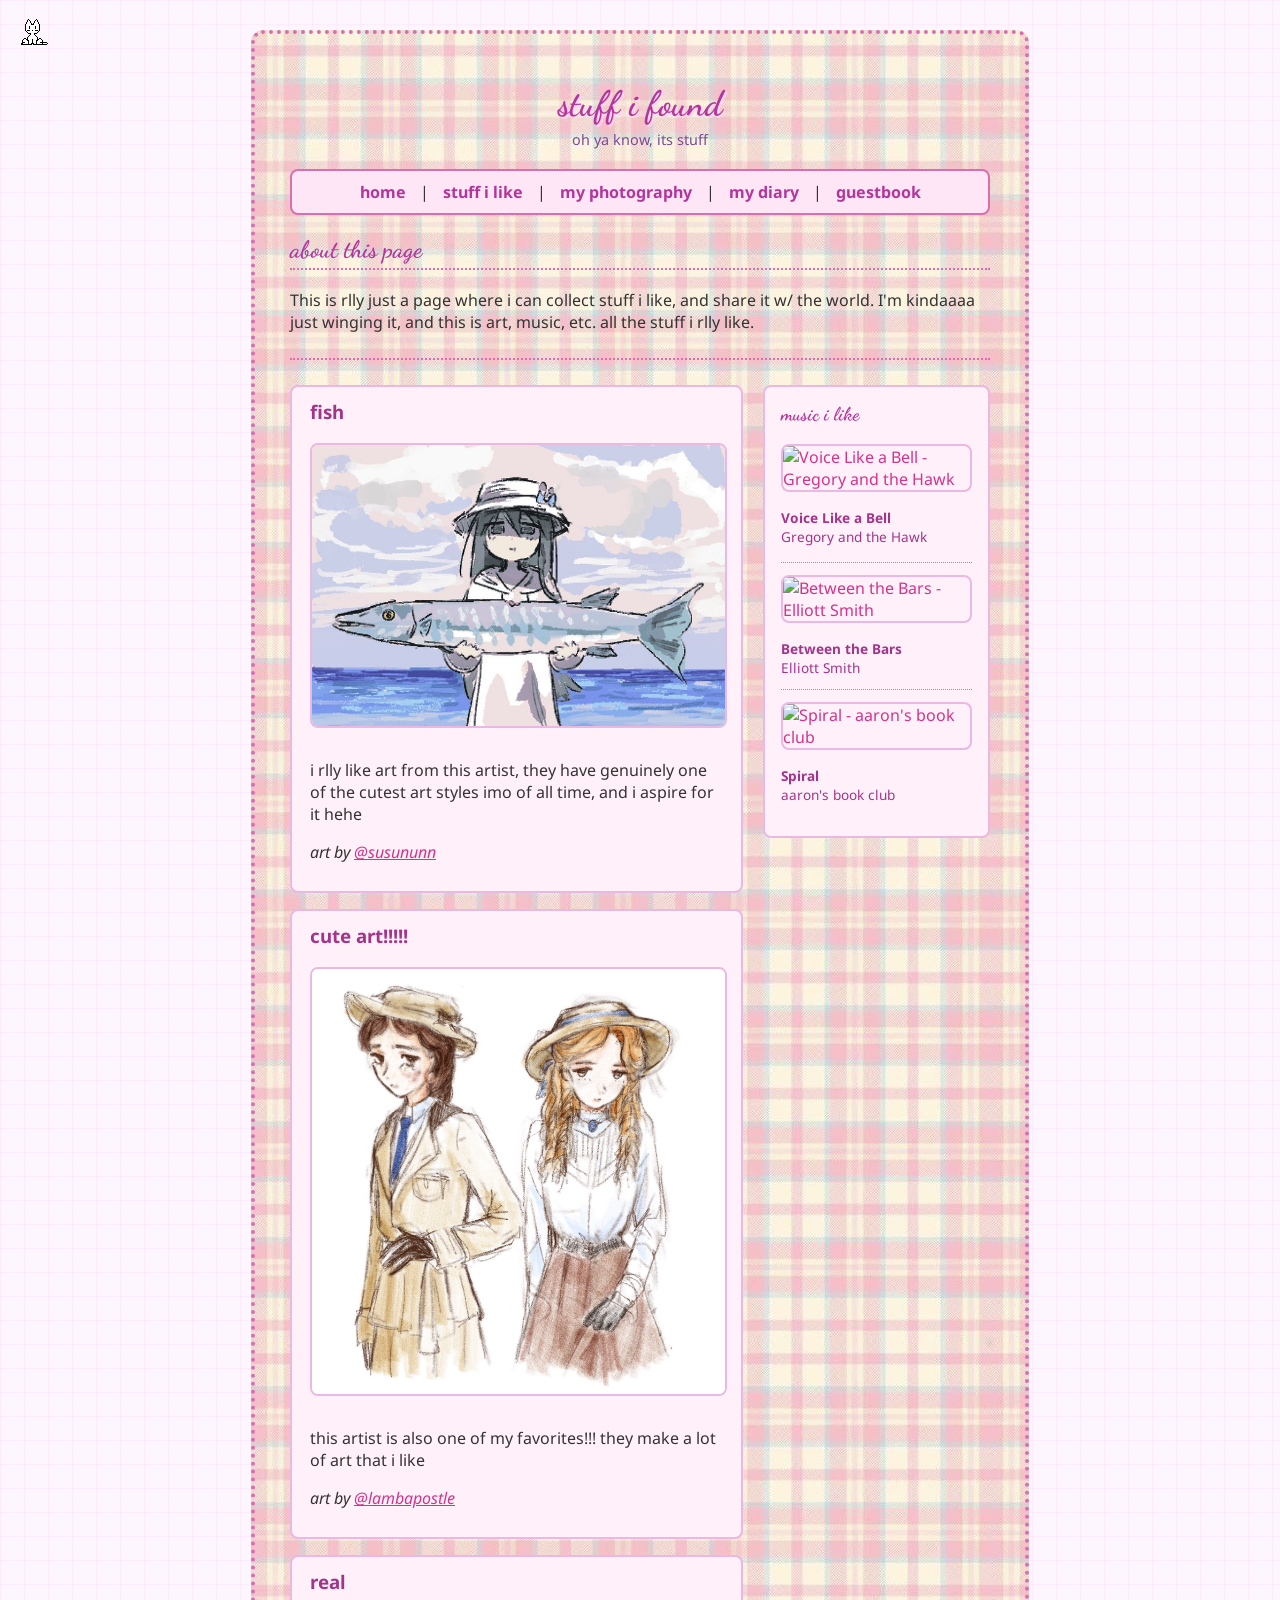
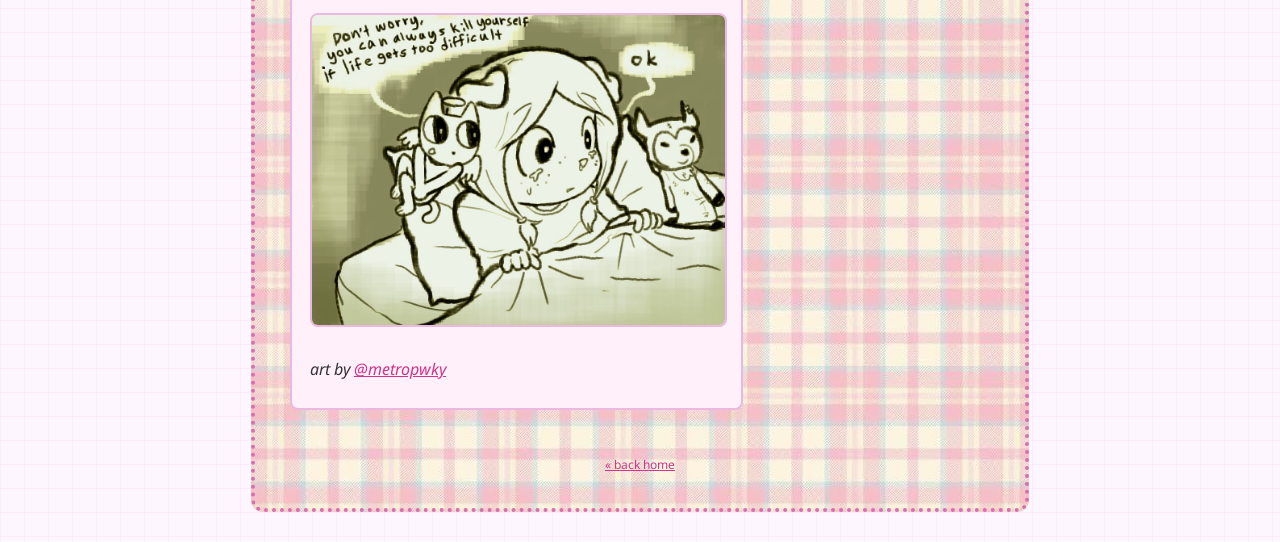
==== art.html @ 1dc4fcb8 "maxine.gripe" ====
<!DOCTYPE html>
<html lang="en">
<head>
  <meta charset="UTF-8">
  <title>stuff</title>
  <link rel="stylesheet" href="style.css">
<style>
  .wrapper {
    background-image: url("images/plaid.png");
    background-repeat: repeat;
    background-size: auto;
  }
</style>
</head>
<body>
  <div class="wrapper">
    <header>
      <h1>stuff i found</h1>
      <p class="subtitle"> oh ya know, its stuff</p>
    </header>

    <nav>
   <a href="index.html">home</a> |
      <a href="art.html">stuff i like</a> |
      <a href="photography.html">my photography</a> |
      <a href="diary.html">my diary</a> |
      <a href="guestbook.html">guestbook</a>
    </nav>

    <h2 style="font-family: 'Dancing Script', cursive; font-weight: 700;">about this page</h2>
    <p>
      This is rlly just a page where i can collect stuff i like, and share it w/ the world. I'm kindaaaa just winging it, and this is art, music, etc. all the stuff i rlly like.
    </p>

    <hr>
    <div class="content-container">
      <div class="art-section">
        <div class="entry">
          <h3>fish</h3>
          <img src="images/barracuda-girl.png" alt="girl in a sun hat holding a big fishy, it's drawn in a painty soft style" style="max-width:100%; border-radius:8px; border:2px solid #eab8e0; margin-bottom:10px;">
          <p>
          i rlly like art from this artist, they have genuinely one of the cutest art styles imo of all time, and i aspire for it hehe
          </p>
          <p><em>art by <a href="https://x.com/susununn" target="_blank" rel="noopener">@susununn</a></em></p>
        </div>

        <div class="entry">
          <h3>cute art!!!!!</h3>
          <img src="images/prettypic.jpg" alt="two ladies standing next to each other, one of them is wearing a beigeish coat, the other is wearing a white blouse and brown skirt." style="max-width:100%; border-radius:8px; border:2px solid #eab8e0; margin-bottom:10px;">
          <p>
          this artist is also one of my favorites!!! they make a lot of art that i like
          </p>
          <p><em>art by <a href="https://x.com/lambapostle" target="_blank" rel="noopener">@lambapostle</a></em></p>
        </div>

        <div class="entry">
          <h3>real</h3>
          <img src="images/kys.png" alt="a drawing of a anthropomorphic character with ears, a 'devil' type character on its shoulder is saying "don't worry, you can always kill yourself if life gets too difficult" " style="max-width:100%; border-radius:8px; border:2px solid #eab8e0; margin-bottom:10px;">
          <p>
         <p><em>art by <a href="https://x.com/metropwky" target="_blank" rel="noopener">@metropwky</a></em></p> 
          </p>
        </div>
      </div>

      <div class="music-section">
        <h3 style="font-family: 'Dancing Script', cursive; font-weight: 700; color: #b3369c;">music i like</h3>
        
        <div style="position: relative; margin-bottom: 16px;">
          <div class="music-note">
            <svg width="100px" height="100px" viewBox="0 0 400 400" fill="none" xmlns="http://www.w3.org/2000/svg">
              <path d="M62.2234 191.656C47.3364 172.103 44.7777 156.178 54.5475 143.88C64.3172 131.582 78.9691 129.603 98.5031 137.942C87.9874 114.967 88.8426 100.599 101.069 94.8387C113.295 89.0786 132.296 87.6527 158.071 90.5611C176.553 67.3213 196.387 56.5217 217.573 58.1623C249.351 60.623 271.656 66.4655 281.122 107.954C284.526 116.144 327.402 103.48 343.14 128.543C358.877 153.607 355.748 186.52 343.14 189.088C330.531 191.656 373.709 186.913 356.768 213.106C350.838 222.275 324.576 245.87 306.407 251.132C272.67 260.903 239.368 247.072 222.35 239.453C215.673 231.009 187.833 271.483 150.647 269.236C125.856 267.738 111.812 254.996 108.516 231.009C97.8456 240.811 84.0709 243.626 67.1913 239.453C41.8719 233.194 31.8704 211.337 47.4058 198.481" stroke="#EED3CE" stroke-opacity="1" stroke-width="16" stroke-linecap="round" stroke-linejoin="round" fill="#EED3CE"/>
              <path d="M75.8046 278.033C76.8119 275.757 78.8888 274.328 81.0984 273.766C82.3622 273.445 83.1737 273.389 84.456 273.161C86.2837 272.837 89.5367 273.757 90.7307 274.334C93.0843 275.473 94.2499 277.53 95.2032 279.795C96.0289 281.757 96.6698 283.912 96.5108 286.083C96.5111 287.029 96.3113 287.912 96.1197 288.844C94.8665 294.937 89.4266 297.714 86.5127 298.01C83.4882 298.316 80.6381 297.813 78.058 296.034C77.3601 295.552 75.3584 293.835 74.6992 291.943C73.9513 289.796 73.1097 287.486 73.7791 285.1C74.0532 284.124 74.1138 283.018 74.921 282.194" stroke="#EED3CE" stroke-opacity="1" stroke-width="16" stroke-linecap="round" stroke-linejoin="round" fill="#EED3CE"/>
              <path d="M53.3444 327.882C54.0451 326.244 55.4899 325.215 57.027 324.81C57.9062 324.579 58.4707 324.539 59.3627 324.375C60.6342 324.141 62.8971 324.804 63.7277 325.219C65.365 326.039 66.1759 327.52 66.839 329.151C67.4135 330.564 67.8593 332.115 67.7487 333.678C67.7489 334.359 67.6099 334.995 67.4766 335.666C66.6049 340.053 62.8205 342.053 60.7935 342.266C58.6895 342.486 56.7068 342.124 54.912 340.843C54.4264 340.496 53.034 339.26 52.5754 337.898C52.0551 336.352 51.4696 334.689 51.9354 332.971C52.126 332.268 52.1681 331.472 52.7297 330.879" stroke="#EED3CE" stroke-opacity="1" stroke-width="16" stroke-linecap="round" stroke-linejoin="round" fill="#EED3CE"/>
            </svg>
            <div class="music-note-text">this song is so good, and makes me so excited for fall hehe!!!</div>
          </div>
          <a href="https://open.spotify.com/track/3Kzh68nFYXJ5rtsMSAMoYb" target="_blank" rel="noopener" style="text-decoration: none;">
            <img src="https://i.scdn.co/image/97dcb641aa188681cb43529af33cba743b0a77d8" alt="Voice Like a Bell - Gregory and the Hawk" style="width: 100%; border-radius: 8px; border: 2px solid #eab8e0; margin-bottom: 8px;">
            <p style="margin: 8px 0 0 0; font-size: 0.85em; color: #a1358c;"><strong>Voice Like a Bell</strong><br>Gregory and the Hawk</p>
          </a>
        </div>

        <hr style="border: none; border-top: 1px dotted #d76fb0; margin: 12px 0;">

        <div style="position: relative;">
          <div class="music-note music-note-2">
            <svg width="100px" height="100px" viewBox="0 0 400 400" fill="none" xmlns="http://www.w3.org/2000/svg">
              <path d="M62.2234 191.656C47.3364 172.103 44.7777 156.178 54.5475 143.88C64.3172 131.582 78.9691 129.603 98.5031 137.942C87.9874 114.967 88.8426 100.599 101.069 94.8387C113.295 89.0786 132.296 87.6527 158.071 90.5611C176.553 67.3213 196.387 56.5217 217.573 58.1623C249.351 60.623 271.656 66.4655 281.122 107.954C284.526 116.144 327.402 103.48 343.14 128.543C358.877 153.607 355.748 186.52 343.14 189.088C330.531 191.656 373.709 186.913 356.768 213.106C350.838 222.275 324.576 245.87 306.407 251.132C272.67 260.903 239.368 247.072 222.35 239.453C215.673 231.009 187.833 271.483 150.647 269.236C125.856 267.738 111.812 254.996 108.516 231.009C97.8456 240.811 84.0709 243.626 67.1913 239.453C41.8719 233.194 31.8704 211.337 47.4058 198.481" stroke="#EED3CE" stroke-opacity="1" stroke-width="16" stroke-linecap="round" stroke-linejoin="round" fill="#EED3CE"/>
              <path d="M75.8046 278.033C76.8119 275.757 78.8888 274.328 81.0984 273.766C82.3622 273.445 83.1737 273.389 84.456 273.161C86.2837 272.837 89.5367 273.757 90.7307 274.334C93.0843 275.473 94.2499 277.53 95.2032 279.795C96.0289 281.757 96.6698 283.912 96.5108 286.083C96.5111 287.029 96.3113 287.912 96.1197 288.844C94.8665 294.937 89.4266 297.714 86.5127 298.01C83.4882 298.316 80.6381 297.813 78.058 296.034C77.3601 295.552 75.3584 293.835 74.6992 291.943C73.9513 289.796 73.1097 287.486 73.7791 285.1C74.0532 284.124 74.1138 283.018 74.921 282.194" stroke="#EED3CE" stroke-opacity="1" stroke-width="16" stroke-linecap="round" stroke-linejoin="round" fill="#EED3CE"/>
              <path d="M53.3444 327.882C54.0451 326.244 55.4899 325.215 57.027 324.81C57.9062 324.579 58.4707 324.539 59.3627 324.375C60.6342 324.141 62.8971 324.804 63.7277 325.219C65.365 326.039 66.1759 327.52 66.839 329.151C67.4135 330.564 67.8593 332.115 67.7487 333.678C67.7489 334.359 67.6099 334.995 67.4766 335.666C66.6049 340.053 62.8205 342.053 60.7935 342.266C58.6895 342.486 56.7068 342.124 54.912 340.843C54.4264 340.496 53.034 339.26 52.5754 337.898C52.0551 336.352 51.4696 334.689 51.9354 332.971C52.126 332.268 52.1681 331.472 52.7297 330.879" stroke="#EED3CE" stroke-opacity="1" stroke-width="16" stroke-linecap="round" stroke-linejoin="round" fill="#EED3CE"/>
            </svg>
            <div class="music-note-text">all of Elliott Smith's music is so good and kills me</div>
          </div>
          <a href="https://open.spotify.com/track/1JbUMtVkQuaAPdHOvncVTm" target="_blank" rel="noopener" style="text-decoration: none;">
            <img src="https://i.scdn.co/image/ab6761610000f178079739b801ab3f105866b76f" alt="Between the Bars - Elliott Smith" style="width: 100%; border-radius: 8px; border: 2px solid #eab8e0; margin-bottom: 8px;">
            <p style="margin: 8px 0 0 0; font-size: 0.85em; color: #a1358c;"><strong>Between the Bars</strong><br>Elliott Smith</p>
          </a>
        </div>

        <hr style="border: none; border-top: 1px dotted #d76fb0; margin: 12px 0;">

        <div style="position: relative; margin-bottom: 16px;">
          <div class="music-note">
            <svg width="100px" height="100px" viewBox="0 0 400 400" fill="none" xmlns="http://www.w3.org/2000/svg">
              <path d="M62.2234 191.656C47.3364 172.103 44.7777 156.178 54.5475 143.88C64.3172 131.582 78.9691 129.603 98.5031 137.942C87.9874 114.967 88.8426 100.599 101.069 94.8387C113.295 89.0786 132.296 87.6527 158.071 90.5611C176.553 67.3213 196.387 56.5217 217.573 58.1623C249.351 60.623 271.656 66.4655 281.122 107.954C284.526 116.144 327.402 103.48 343.14 128.543C358.877 153.607 355.748 186.52 343.14 189.088C330.531 191.656 373.709 186.913 356.768 213.106C350.838 222.275 324.576 245.87 306.407 251.132C272.67 260.903 239.368 247.072 222.35 239.453C215.673 231.009 187.833 271.483 150.647 269.236C125.856 267.738 111.812 254.996 108.516 231.009C97.8456 240.811 84.0709 243.626 67.1913 239.453C41.8719 233.194 31.8704 211.337 47.4058 198.481" stroke="#EED3CE" stroke-opacity="1" stroke-width="16" stroke-linecap="round" stroke-linejoin="round" fill="#EED3CE"/>
              <path d="M75.8046 278.033C76.8119 275.757 78.8888 274.328 81.0984 273.766C82.3622 273.445 83.1737 273.389 84.456 273.161C86.2837 272.837 89.5367 273.757 90.7307 274.334C93.0843 275.473 94.2499 277.53 95.2032 279.795C96.0289 281.757 96.6698 283.912 96.5108 286.083C96.5111 287.029 96.3113 287.912 96.1197 288.844C94.8665 294.937 89.4266 297.714 86.5127 298.01C83.4882 298.316 80.6381 297.813 78.058 296.034C77.3601 295.552 75.3584 293.835 74.6992 291.943C73.9513 289.796 73.1097 287.486 73.7791 285.1C74.0532 284.124 74.1138 283.018 74.921 282.194" stroke="#EED3CE" stroke-opacity="1" stroke-width="16" stroke-linecap="round" stroke-linejoin="round" fill="#EED3CE"/>
              <path d="M53.3444 327.882C54.0451 326.244 55.4899 325.215 57.027 324.81C57.9062 324.579 58.4707 324.539 59.3627 324.375C60.6342 324.141 62.8971 324.804 63.7277 325.219C65.365 326.039 66.1759 327.52 66.839 329.151C67.4135 330.564 67.8593 332.115 67.7487 333.678C67.7489 334.359 67.6099 334.995 67.4766 335.666C66.6049 340.053 62.8205 342.053 60.7935 342.266C58.6895 342.486 56.7068 342.124 54.912 340.843C54.4264 340.496 53.034 339.26 52.5754 337.898C52.0551 336.352 51.4696 334.689 51.9354 332.971C52.126 332.268 52.1681 331.472 52.7297 330.879" stroke="#EED3CE" stroke-opacity="1" stroke-width="16" stroke-linecap="round" stroke-linejoin="round" fill="#EED3CE"/>
            </svg>
            <div class="music-note-text">i've been saving up boxtops to buy a big boat</div>
          </div>
          <a href="https://open.spotify.com/track/2U7v0lH247K8d57q1tWAHE" target="_blank" rel="noopener" style="text-decoration: none;">
            <img src="https://i.scdn.co/image/ab67616d00001e02aed1646d249220cba61b182a"" alt="Spiral - aaron's book club" style="width: 100%; border-radius: 8px; border: 2px solid #eab8e0; margin-bottom: 8px;">
            <p style="margin: 8px 0 0 0; font-size: 0.85em; color: #a1358c;"><strong>Spiral</strong><br>aaron's book club</p>
          </a>
        </div>
      </div>
    </div>

    <footer>
      <a href="index.html">&laquo; back home</a>
    </footer>
  </div>
  <script src="oneko.js"></script>
</body>
</html>
---- style.css ----
/* ~*~*~*~*~*~*~*~*~*~*~*~*~*~*~*~*~*~*~ */
/*  basic little neocities stylesheet   */
/* ~*~*~*~*~*~*~*~*~*~*~*~*~*~*~*~*~*~*~ */

@import url('https://fonts.googleapis.com/css2?family=Dancing+Script:wght@400;700&family=Noto+Sans:wght@400;700&family=Commoramt&display=swap');

body {
  margin: 0;
  padding: 0;
  background-color: #fdf6ff;
  background-image:
    linear-gradient(90deg, rgba(255,182,230,0.15) 1px, transparent 1px),
    linear-gradient(rgba(255,182,230,0.15) 1px, transparent 1px);
  background-size: 24px 24px;
  color: #333;
  font-family: "Noto Sans", sans-serif;
}

.wrapper {
  max-width: 700px;
  margin: 30px auto;
  background-color: #fffafd;
  border: 4px dotted #d76fb0;
  border-radius: 12px;
  padding: 25px 35px 35px 35px;
  /*! box-shadow: 4px 4px 4px #d0a9e8; */
}

header h1 {
  text-align: center;
  font-size: 2.2em;
  color: #b3369c;
  text-shadow: 2px 2px 0px #ffd6f2;
  margin-bottom: 5px;
  font-family: "Dancing Script", cursive;
  font-weight: 700;
}

header .subtitle {
  text-align: center;
  font-size: 0.9em;
  color: #7a4a8f;
  margin-top: 0;
}

nav {
  text-align: center;
  margin: 20px 0;
  padding: 10px;
  background-color: #ffe6f7;
  border: 2px solid #d76fb0;
  border-radius: 8px;
}

nav a {
  margin: 0 10px;
  color: #b3369c;
  font-weight: bold;
  text-decoration: none;
}

nav a:hover {
  text-decoration: underline;
  color: #ff69c9;
}

h2 {
  color: #b3369c;
  border-bottom: 2px dotted #d76fb0;
  padding-bottom: 4px;
}

a {
  color: #d1348a;
}

.blinkie {
  text-align: center;
  font-size: 0.75em;
  letter-spacing: 1px;
  color: #a15fc9;
  margin-top: 25px;
  font-family: "Dancing Script", cursive;
  font-weight: 700;
}

.entry {
  background-color: #fff0fa;
  border: 2px solid #eab8e0;
  border-radius: 8px;
  padding: 12px 18px;
  margin-bottom: 16px;
}

.entry h3 {
  margin-top: 0;
  color: #a1358c;
}

.entry .date {
  font-size: 0.8em;
  color: #888;
  margin-bottom: 8px;
}

.guestbook-post {
  background-color: #f4f0ff;
  border: 2px solid #cdb8ea;
  border-radius: 8px;
  padding: 10px 16px;
  margin-bottom: 14px;
}

.guestbook-post .name {
  font-weight: bold;
  color: #6a3aa3;
}

.guestbook-post .when {
  font-size: 0.75em;
  color: #999;
}

form {
  background-color: #fff0fa;
  border: 2px dashed #d76fb0;
  border-radius: 8px;
  padding: 15px;
  margin-top: 20px;
}

form label {
  display: block;
  margin-top: 10px;
  font-weight: bold;
  color: #7a4a8f;
}

form input[type="text"],
form textarea {
  width: 100%;
  box-sizing: border-box;
  padding: 6px;
  margin-top: 4px;
  border: 1px solid #d76fb0;
  border-radius: 4px;
  font-family: inherit;
}

form button {
  margin-top: 12px;
  background-color: #d76fb0;
  color: white;
  border: none;
  padding: 8px 18px;
  border-radius: 6px;
  font-weight: bold;
  cursor: pointer;
}

form button:hover {
  background-color: #b3369c;
}

footer {
  text-align: center;
  font-size: 0.75em;
  color: #aaa;
  margin-top: 30px;
}

hr {
  border: none;
  border-top: 2px dotted #d76fb0;
  margin: 25px 0;
}

.content-container {
  display: grid;
  grid-template-columns: 2fr 1fr;
  gap: 20px;
  align-items: start;
}

.music-section {
  background-color: #fff0fa;
  border: 2px solid #eab8e0;
  border-radius: 8px;
  padding: 16px;
  height: fit-content;
  position: relative;
}

.music-section h3 {
  margin-top: 0;
  color: #a1358c;
}

.music-section {
  position: relative;
}

.music-note {
  position: absolute;
  right: -180px;
  top: -20px;
  width: 160px;
  height: 160px;
  opacity: 0;
  transition: opacity 0.3s ease;
  pointer-events: none;
  z-index: 10;
  display: flex;
  align-items: center;
  justify-content: center;
}

.music-note svg {
  position: absolute;
  width: 100%;
  height: 100%;
}

.music-note-text {
  position: relative;
  z-index: 11;
  font-size: 0.7em;
  color: #333;
  text-align: center;
  width: 80%;
  font-weight: bold;
  line-height: 1.2;
  top: -8px;
  font-family: "Commoramt", cursive;
}

.music-section > div:hover .music-note {
  opacity: 1;
}

.music-section > div:hover .music-note-2 {
  opacity: 1;
}
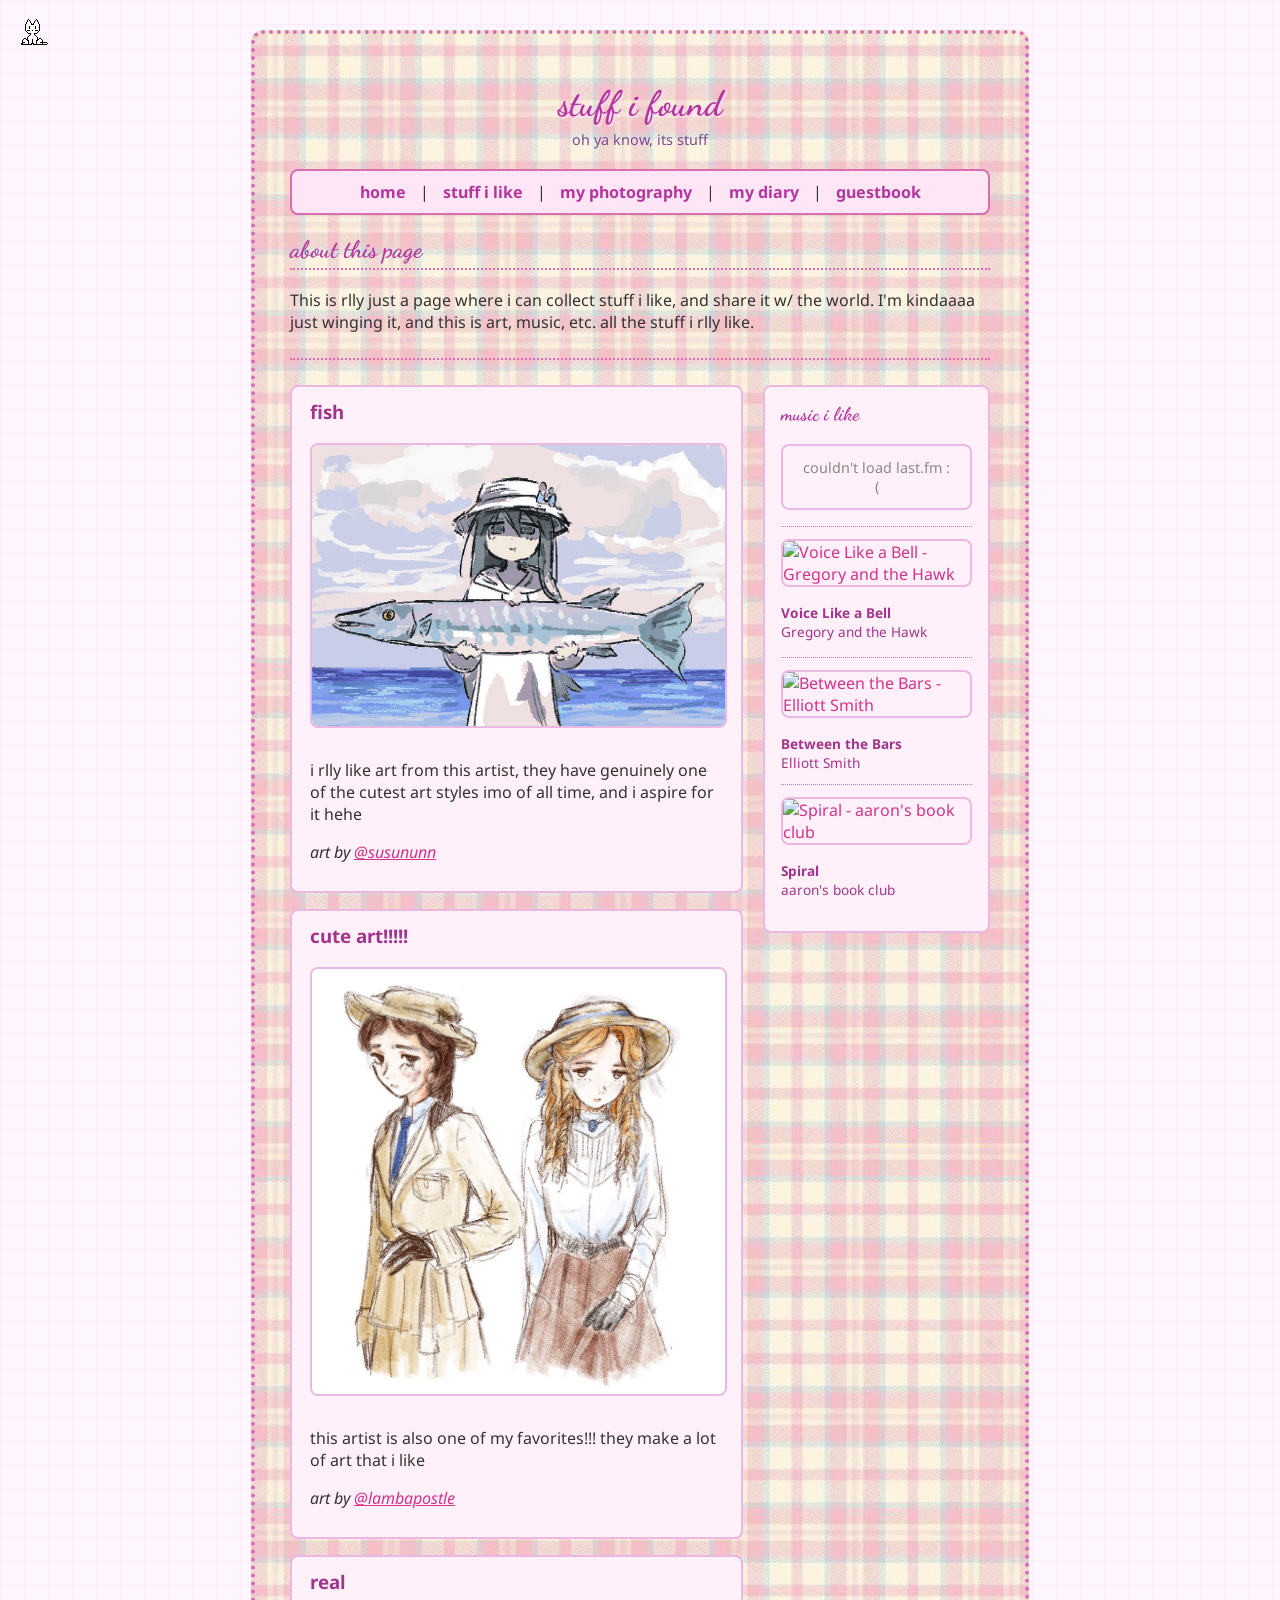
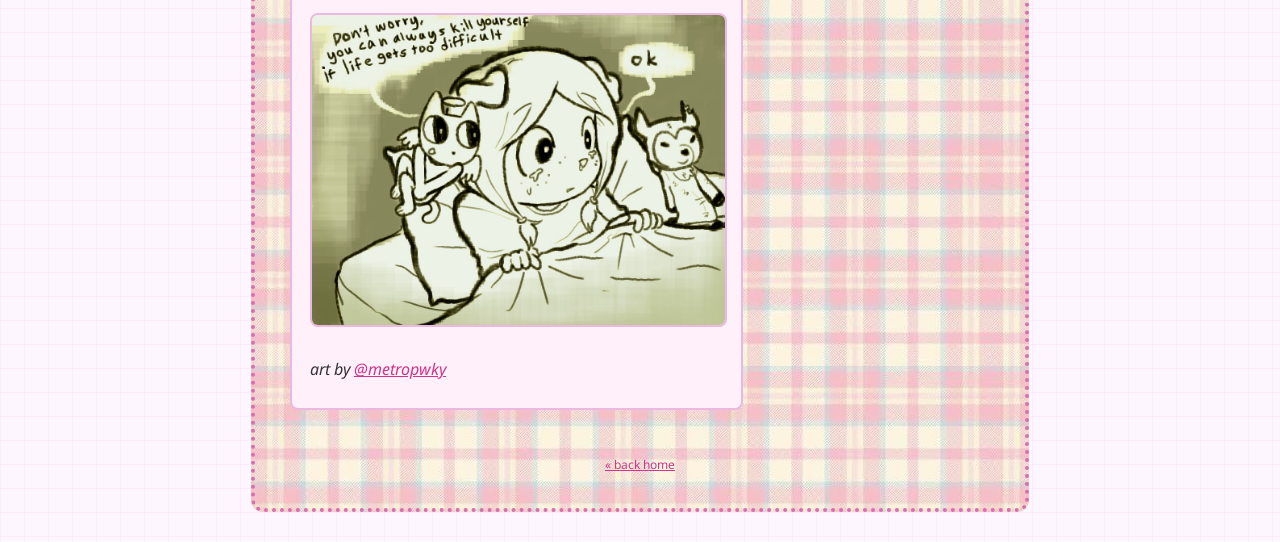
==== commit 1d0af079: "Update art.html" ====
--- a/art.html
+++ b/art.html
@@ -65,6 +65,12 @@
       <div class="music-section">
         <h3 style="font-family: 'Dancing Script', cursive; font-weight: 700; color: #b3369c;">music i like</h3>
         
+        <div id="lastfm-widget" style="background-color: #fff0fa; border: 2px solid #eab8e0; border-radius: 8px; padding: 12px 18px; margin-bottom: 16px; text-align: center;">
+          <p style="margin: 0; color: #888; font-size: 0.9em;">loading your current track...</p>
+        </div>
+
+        <hr style="border: none; border-top: 1px dotted #d76fb0; margin: 12px 0;">
+
         <div style="position: relative; margin-bottom: 16px;">
           <div class="music-note">
             <svg width="100px" height="100px" viewBox="0 0 400 400" fill="none" xmlns="http://www.w3.org/2000/svg">
@@ -120,6 +126,38 @@
       <a href="index.html">&laquo; back home</a>
     </footer>
   </div>
+  <script>
+    // Last.fm API - Fetch current track
+    const lastfmUsername = 'Benevelynt';
+    const lastfmApiKey = '83482f6ad876142f81ff6c9ab2e916eb';
+    
+    fetch(`https://ws.audioscrobbler.com/2.0/?method=user.getrecenttracks&user=${lastfmUsername}&api_key=${lastfmApiKey}&limit=1&format=json`)
+      .then(response => response.json())
+      .then(data => {
+        const track = data.recenttracks.track[0];
+        const isNowPlaying = track['@attr'] && track['@attr'].nowplaying === 'true';
+        const trackName = track.name;
+        const artistName = track.artist['#text'];
+        const trackUrl = track.url;
+        const albumImage = track.image[track.image.length - 1]['#text'];
+        
+        let status = isNowPlaying ? '🎵 now playing' : '🎵 last played';
+        
+        const widget = document.getElementById('lastfm-widget');
+        widget.innerHTML = `
+          <p style="margin: 0 0 8px 0; color: #b3369c; font-size: 0.8em; font-weight: bold;">${status}</p>
+          <a href="${trackUrl}" target="_blank" rel="noopener" style="text-decoration: none;">
+            ${albumImage ? `<img src="${albumImage}" alt="${trackName} - ${artistName}" style="width: 100%; border-radius: 6px; border: 1px solid #eab8e0; margin-bottom: 8px; max-height: 150px;">` : ''}
+            <p style="margin: 0; font-size: 0.9em; color: #333;"><strong>${trackName}</strong><br><em style="font-size: 0.85em; color: #888;">${artistName}</em></p>
+          </a>
+        `;
+      })
+      .catch(error => {
+        console.log('Last.fm error:', error);
+        const widget = document.getElementById('lastfm-widget');
+        widget.innerHTML = '<p style="margin: 0; color: #888; font-size: 0.9em;">couldn\'t load last.fm :(</p>';
+      });
+  </script>
   <script src="oneko.js"></script>
 </body>
 </html>
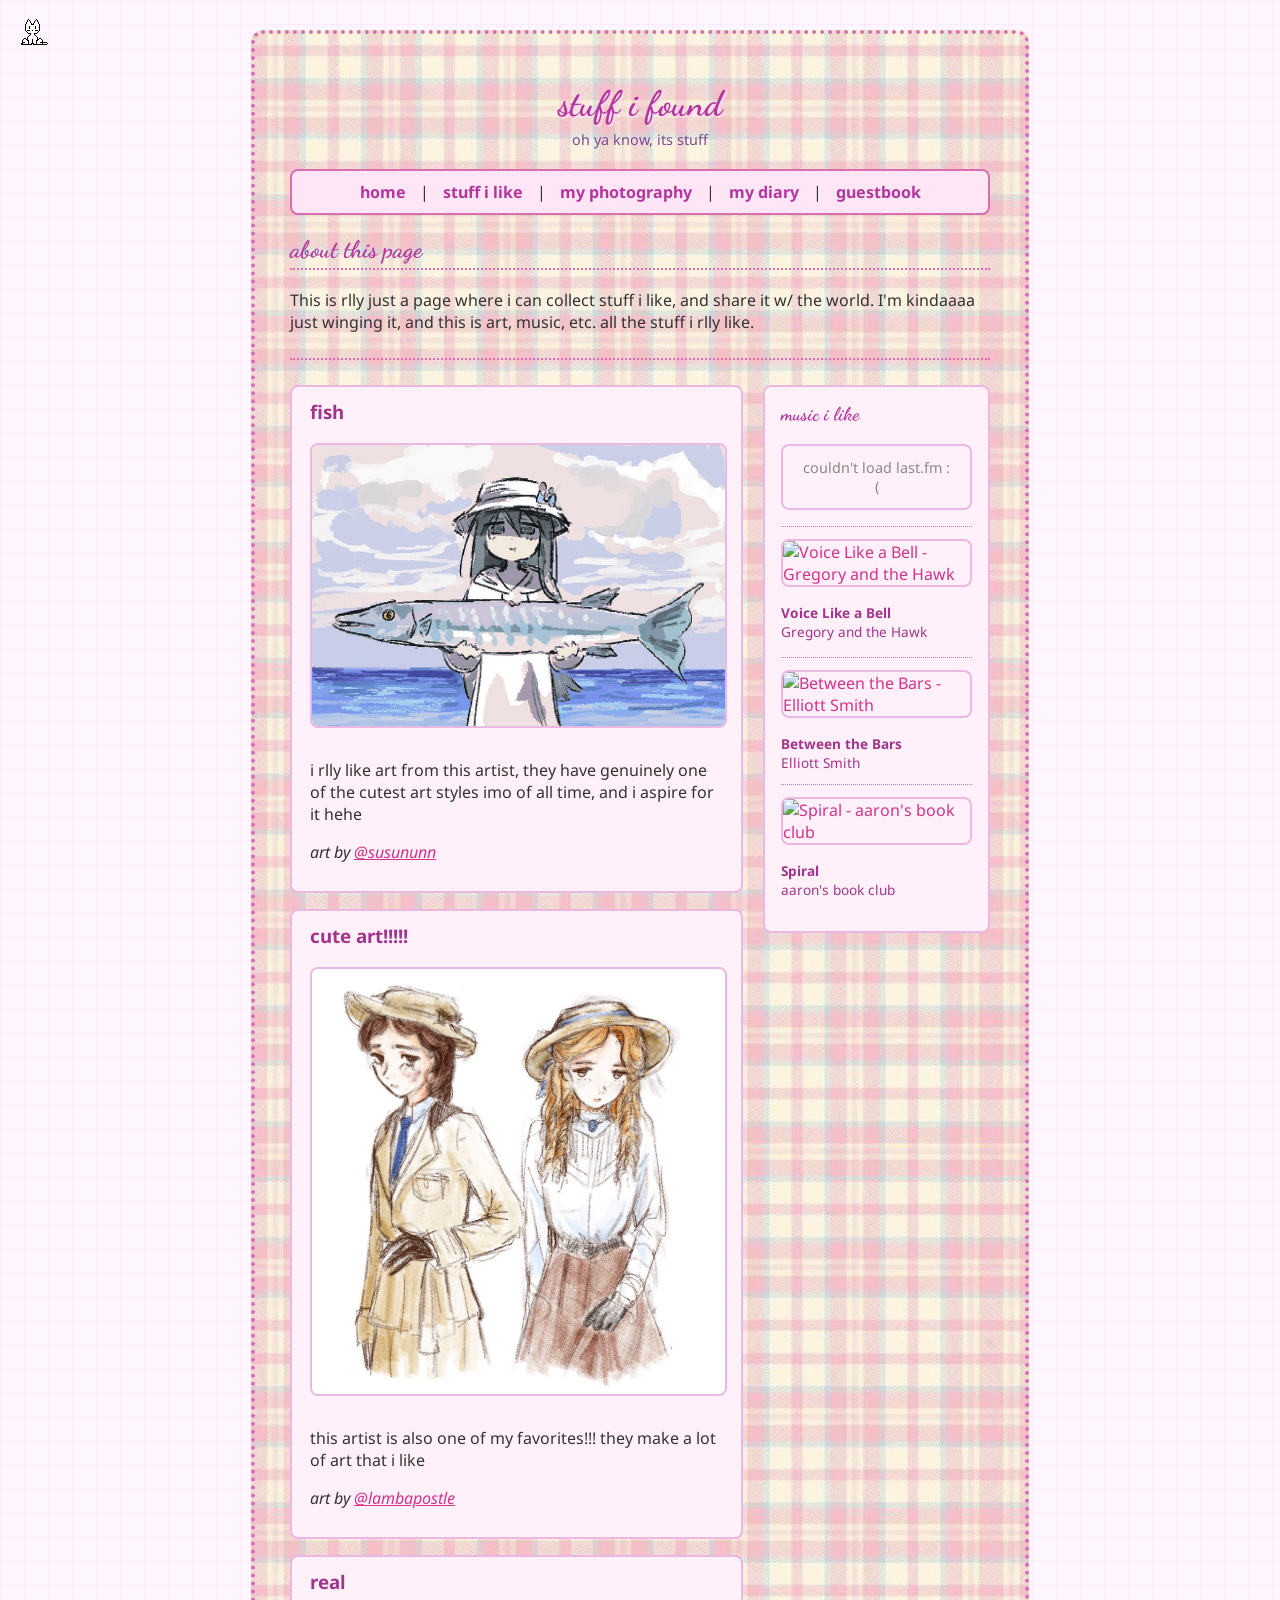
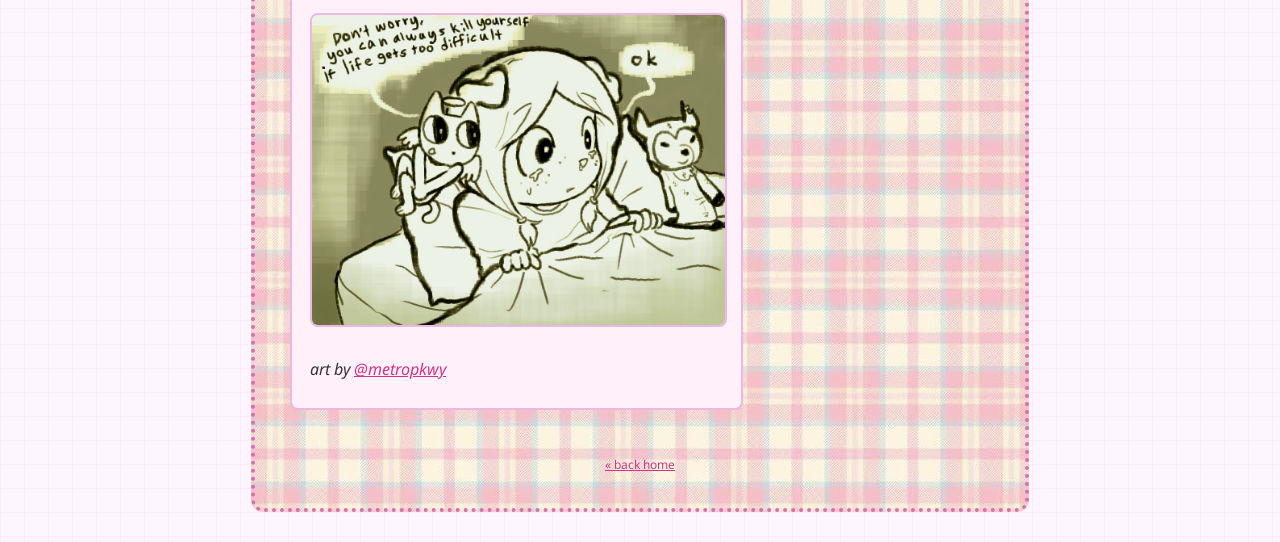
==== commit 7d0cbbf9: "Update art.html" ====
--- a/art.html
+++ b/art.html
@@ -57,7 +57,7 @@
           <h3>real</h3>
           <img src="images/kys.png" alt="a drawing of a anthropomorphic character with ears, a 'devil' type character on its shoulder is saying "don't worry, you can always kill yourself if life gets too difficult" " style="max-width:100%; border-radius:8px; border:2px solid #eab8e0; margin-bottom:10px;">
           <p>
-         <p><em>art by <a href="https://x.com/metropwky" target="_blank" rel="noopener">@metropwky</a></em></p> 
+         <p><em>art by <a href="https://x.com/metropkwy" target="_blank" rel="noopener">@metropkwy</a></em></p> 
           </p>
         </div>
       </div>
